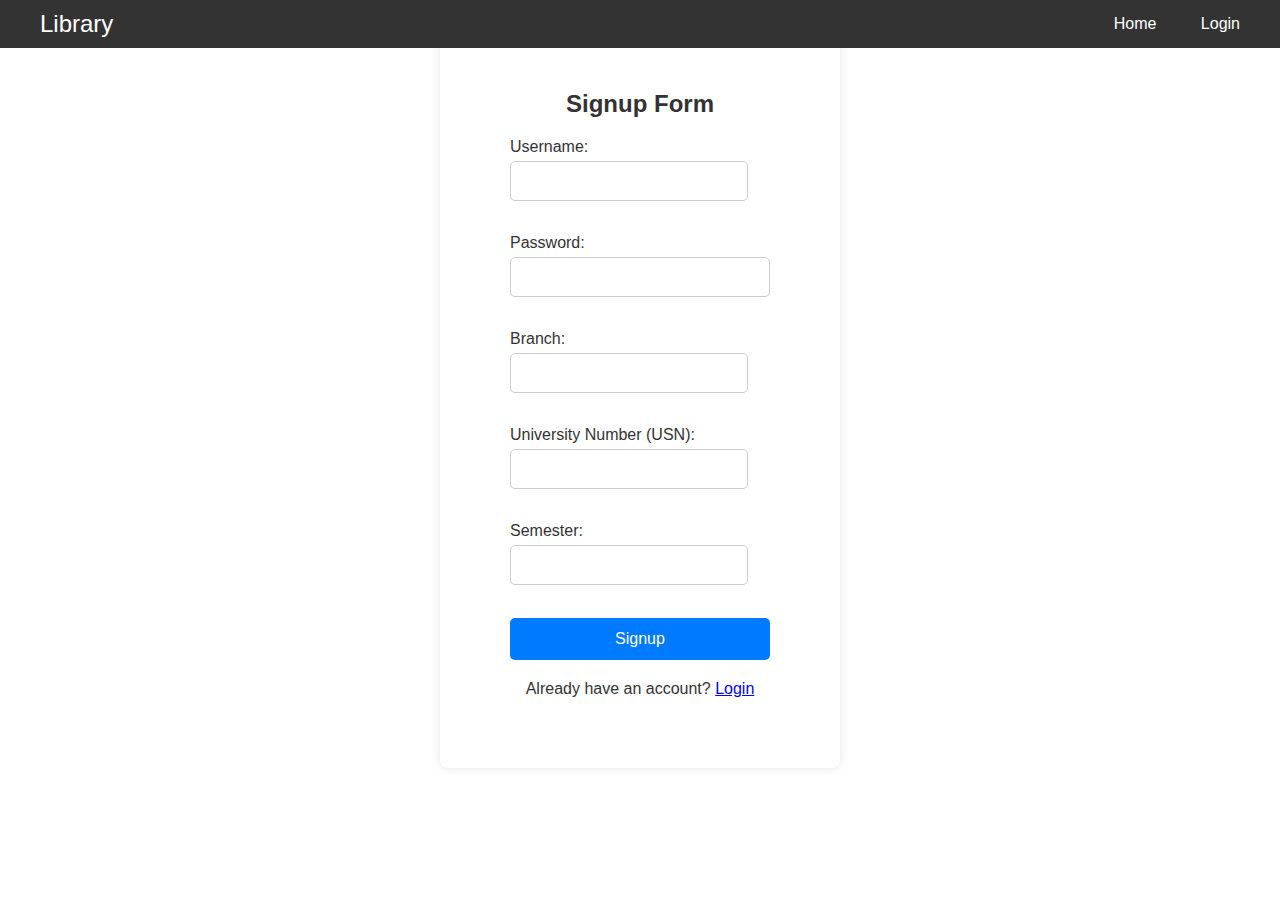
==== signup.html @ 3077f0bb "initialize" ====
<!DOCTYPE html>
<html lang="en">
<head>
    <meta charset="UTF-8">
    <meta name="viewport" content="width=device-width, initial-scale=1.0">
    <title>Signup Form</title>
    <link rel="stylesheet" href="stylesheet/style.css">
</head>
<body>
    <nav class="navbar">
        <div class="logo"><a id="nav-link" href="index.html">Library</a></div>
        <div class="menu-toggle" id="mobile-menu">
            <span class="bar"></span>
            <span class="bar"></span>
            <span class="bar"></span>
        </div>
        <div class="menu">
            <a id="nav-link" href="index.html">Home</a>
            <a id="nav-link" href="login.html">Login</a>
        </div>
    </nav>
    <div class="container">
        <h2>Signup Form</h2>
        <form id="signupForm">
            <label for="username">Username:</label>
            <input type="text" id="username" required  autocomplete="off"><br>

            <label for="password">Password:</label>
            <input type="password" id="password" required><br>

            <label for="branch">Branch:</label>
            <input type="text" id="branch" required  autocomplete="off"><br>

            <label for="usn">University Number (USN):</label>
            <input type="text" id="usn" required  autocomplete="off"><br>

            <label for="semester">Semester:</label>
            <input type="text" id="semester" required  autocomplete="off"><br>

            <button type="submit">Signup</button>
        </form>
		<p>Already have an account? <a href="login.html">Login</a></p>
    </div>

    <script src="scripts/script.js"></script>
    <!-- script for ui -->
    <script src="scripts/mobileMenu.js
"></script>
</body>
</html>
---- stylesheet/style.css ----
/* Reset some default styles and add basic styling */
* {
    margin: 0;
    padding: 0;
    box-sizing: border-box;
    scroll-behavior: smooth;
}
body {
    font-family: Arial, sans-serif;
}

.navbar {
    background-color: #333;
    color: white;
    display: flex;
    justify-content: space-between;
    align-items: center;
    padding: 10px 20px;
    position: fixed;
    width: 100%;
    top: 0;
    z-index: 1000; /* Ensure the navbar appears above other elements */
}

#nav-link{
    text-decoration: none;
    color: white;
    margin: 20px;
}

#nav-link:hover{
    color: #007BFF;
}
.logo {
    color: #fff;
    font-size: 1.5rem;
}

.menu-toggle {
    display: none;
    flex-direction: column;
    cursor: pointer;
    margin-right: 20px; /* Adjust spacing between menu and toggle button */
}

.bar {
    background-color: white;
    height: 3px;
    width: 25px;
    margin: 3px 0;
}

/* Responsive styles for menu display */
@media screen and (max-width: 768px) {
    .menu {
        display: none;
    }

    .menu.active {
        display: flex;
        flex-direction: column;
        background-color: #333;
        position: absolute;
        top: 60px;
        right: 20px;
        width: 150px;
        border-radius: 5px;
        box-shadow: 0px 0px 10px 0px rgba(0,0,0,0.75);
        z-index: 1000;
    }

    .menu.active a {
        color: white;
        padding: 10px 15px;
        text-decoration: none;
        text-align: center;
    }

    .menu-toggle {
        display: flex;
    }
}
/* Media query for responsiveness */
@media screen and (max-width: 768px) {
    .nav-links {
        display: none;
        flex-direction: column;
        background-color: #333;
        position: absolute;
        top: 70px;
        left: 0;
        width: 100%;
        text-align: center;
    }

    .nav-links.active {
        display: flex;
    }

    .burger {
        display: flex;
    }
}




.hero {
    background-image: url('../hero.jpg');    
    background-size: cover;
    background-position: center;
    background-attachment: fixed;
    height: 100vh;
    /* color: #fff; */
    text-align: center;
    display: flex;
    justify-content: center;
    align-items: center;
    opacity: 0.95;
}

.hero-content {
    max-width: 800px;
    padding: 20px;
}

.hero h1 {
    font-size: 36px;
    margin-bottom: 20px;
}

.hero p {
    font-size: 18px;
    margin-bottom: 30px;
}

.btn {
    display: inline-block;
    padding: 10px 20px;
    background-color: transparent;
    border:2px solid white;
    color: #fff;
    text-decoration: none;
    border-radius: 5px;
    font-size: 16px;
    transition: background-color 0.3s ease;
}

.btn:hover {
    background-color: #007BFF;
}

/* features  */

.features-container {
    display: flex;
    flex-wrap: wrap;
    justify-content: space-around;
    padding: 50px 0;
    background-color: #373737;
}

.feature-item {
    text-align: center;
    max-width: 300px;
    margin: 20px;
    padding: 20px;
    background-color: #515151;
    border-radius: 5px;
    box-shadow: 0px 0px 10px 0px rgba(0, 0, 0, 0.1);
}
.feature-item:hover{
    box-shadow: 0px 0px 20px 0px #007BFF;
}
.feature-icon {
    font-size: 36px;
    margin-bottom: 20px;
    color: #3498db;
}

.feature-title {
    font-size: 24px;
    margin-bottom: 10px;
    color: #f7f7f7;
}

.feature-description {
    font-size: 16px;
    color: #c5c5c5;
}

@media (max-width: 768px) {
    .feature-item {
        max-width: 100%;
    }
}

/* footer section  */
.footer {
    background-color: #8f8f8f;
    color: #fff;
    text-align: center;
    padding: 20px;
    /* position: fixed; */
    bottom: 0;
    width: 100%;
}

/* login page css  */

.container {
    max-width: 400px;
    background-color: #fff;
    padding: 70px;
    margin: 20px auto;
    border-radius: 8px;
    box-shadow: 0 0 10px rgba(0, 0, 0, 0.1);
    text-align: center;
}

h2 {
    margin-bottom: 20px;
    color: #333;
}

form {
    display: flex;
    flex-direction: column;
}

label {
    text-align: left;
    margin-bottom: 5px;
    color: #333;
}

input[type="text"],
input[type="password"],input[type="number"] {
    width: 100%;
    padding: 10px;
    margin-bottom: 15px;
    border: 1px solid #ccc;
    border-radius: 5px;
    font-size: 16px;
}

button {
    background-color: #007BFF;
    color: white;
    border: none;
    padding: 10px 15px;
    border-radius: 5px;
    cursor: pointer;
    font-size: 18px;
    transition: background-color 0.3s ease;
}

button:hover {
    background-color: #034d9c;
}

#resetPasswordForm {
    max-width: 400px;
    margin: 20px auto;
    background-color: #fff;
    padding: 20px;
    border-radius: 8px;
    box-shadow: 0 0 10px rgba(0, 0, 0, 0.1);
    display: none;
}

p {
    text-align: center;
    margin-top: 20px;
    color: #333;
}

#forgotPasswordLink {
    color: #007BFF;
    text-decoration: none;
}

#forgotPasswordLink:hover {
    text-decoration: underline;
}

/* boooks */
.container-user, .container-books {
    max-width: 600px;
    background-color: #fff;
    padding: 20px;
    margin: 20px auto;
    border-radius: 8px;
    box-shadow: 0 0 10px rgba(0, 0, 0, 0.1);
    text-align: center;
}

h1, h2 {
    color: #333;
}

label {
    text-align: left;
    margin-bottom: 5px;
    color: #333;
    display: block;
}

input[type="text"],
input[type="number"] {
    width: calc(100% - 22px);
    padding: 10px;
    margin-bottom: 15px;
    border: 1px solid #ccc;
    border-radius: 5px;
    font-size: 16px;
    display: inline-block;
}

button {
    background-color: #007BFF;
    color: white;
    border: none;
    padding: 12px 20px;
    border-radius: 5px;
    cursor: pointer;
    font-size: 16px;
    transition: background-color 0.3s ease;
}

button:hover {
    background-color: #01366d;
}

ul {
    list-style: none;
    padding: 0;
}

li {
    margin-bottom: 10px;
}


/* user details */
#userDetails {
    background-color: #f5f5f5;
    padding: 20px;
    border-radius: 10px;
    box-shadow: 0 0 10px rgba(0, 0, 0, 0.1);
    width: 300px;
    margin: 50px;
    /* text-align: center; */
}

#userDetails p {
    margin: 10px 0;
}

#userDetails strong {
    font-weight: bold;
}


#hello {
    text-align: center;
    margin-top: 75px;
    font-size: 24px;
    color: #333;
    margin-bottom: 20px;
}

/* edit button  */
#edit-button {
    background-color: #04aa44;
    color: #fff;
    border: none;
    padding: 10px 20px;
    border-radius: 5px;
    cursor: pointer;
    margin: 5px;
    /* Additional styles if needed */
}

#edit-button:hover{
    background-color: #04cd51;
}

#delete-button{
    background-color: #aa0404;
    color: #fff;
    border: none;
    padding: 10px 20px;
    border-radius: 5px;
    cursor: pointer;
    margin: 5px;
}

#delete-button:hover{
    background-color: #eb0202;
}
#book-item{
    font-weight: bold;
    font-size: larger;
}

#message{
    background-color: rgba(0, 128, 0, 0.55);
    padding: 20px;
    text-align: center;
    color: white;
    margin: 0 15% 0 15%;
    border-radius: 5px;
    display: none;
}
#return-message{
    background-color: rgba(0, 128, 0, 0.55);
    padding: 20px;
    text-align: center;
    color: white;
    margin: 0 15% 0 15%;
    border-radius: 5px;
    display: none;
}
/* table to display list of books available */
table {
    border-collapse: collapse;
    border-spacing: 0;
    width: 100%;
    border: 1px solid #ddd;
  }
  
  th, td {
    text-align: left;
    padding: 8px;
  }
  tr:hover{
    background-color: #dddcdc;
  }
  
  tr:nth-child(even){background-color: #f2f2f2}
  
  tr:nth-child(even):hover{background-color: #dddcdc}

  #borrow-btn{
    background-color: #019bb7;
    color: #fff;
    border: none;
    padding: 10px 10px;
    border-radius: 5px;
    cursor: pointer;
    margin: 5px;
  }
  #borrow-btn:hover{
    background-color: #03c7ea;
  }

  /* displaying and hiding list on click */
  #booklist-display{
    display: none;
  }
  #borrow-display{
    display: none;
  }
  #return-display{
    display: none;
  }
  .btn-sec{
    background-color: rgba(232, 232, 232, 0.607);
    margin: 15px 10% 0 10%;
  }
  #filter-btn{
    background-color: transparent;
    color: black;
    margin: 5px;
    padding: 5px;
    border: none;
    border-radius: 0px;
    border-bottom: 3px solid red;
  }
  #filter-btn:hover{
    border-bottom: 2px solid rgb(0, 132, 255);
    transition: 0.5s;
  }
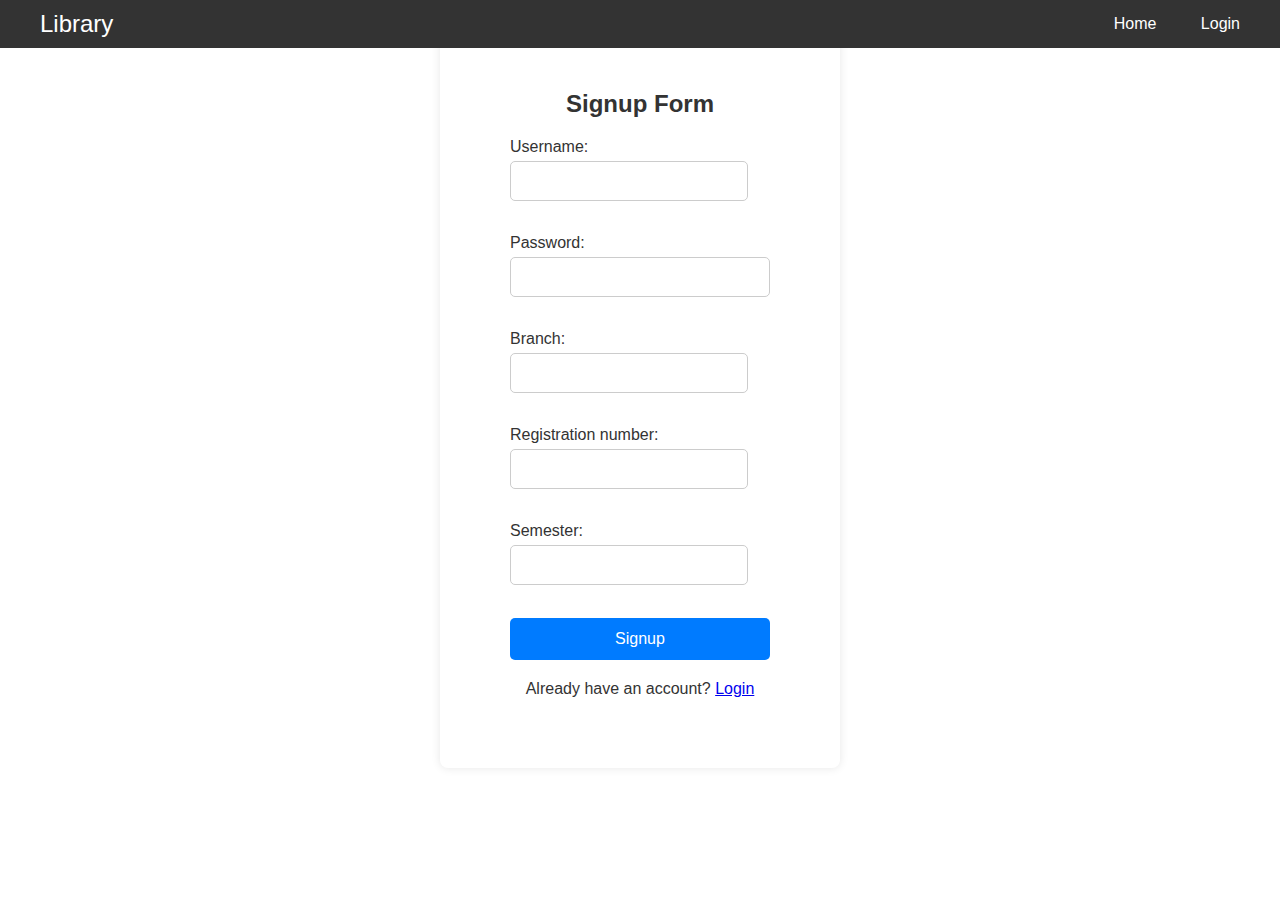
==== commit 588690c8: "initialization....." ====
--- a/signup.html
+++ b/signup.html
@@ -31,7 +31,7 @@
             <label for="branch">Branch:</label>
             <input type="text" id="branch" required  autocomplete="off"><br>
 
-            <label for="usn">University Number (USN):</label>
+            <label for="usn">Registration number:</label>
             <input type="text" id="usn" required  autocomplete="off"><br>
 
             <label for="semester">Semester:</label>
